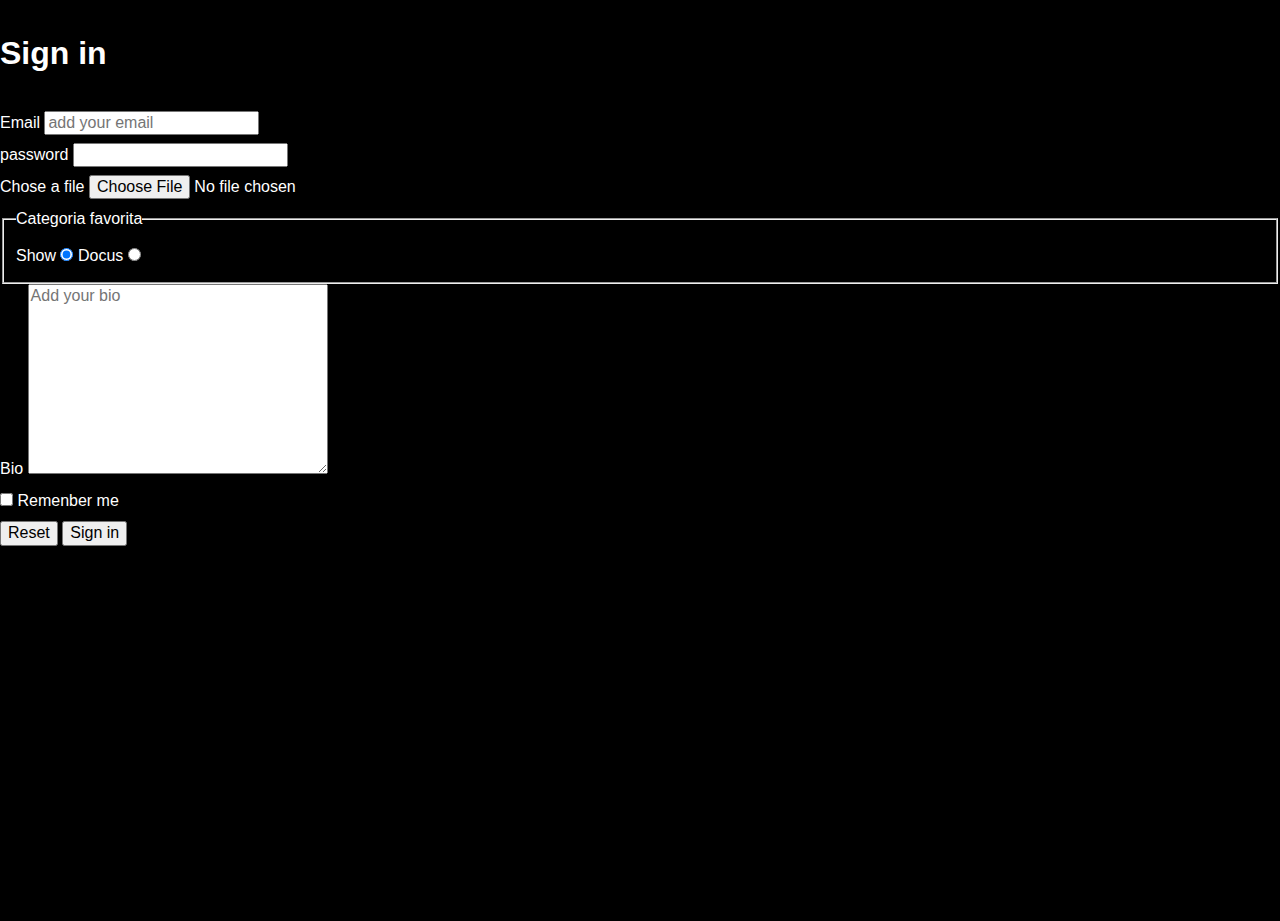
==== sign-in.html @ 2ece7bfe "trabajo sobre el formulario" ====
<!DOCTYPE html>
<html lang="en">
  <head>
    <meta charset="UTF-8" />
    <meta name="viewport" content="width=device-width, initial-scale=1.0" />
    <link rel="stylesheet" href="styles/normalize.css" />
    <link rel="stylesheet" href="styles/variables.css" />
    <link rel="stylesheet" href="styles/common.css" />
    <link rel="stylesheet" href="styles/componets.css" />
    <title>Sign in | codeflix</title>
  </head>
  <body class="main__container">
    <div>
      <h1>Sign in</h1>
      <form action="registro.html" method="POST">
        <div>
          <label for="email">Email</label>
          <input
            type="email"
            id="email"
            placeholder="add your email"
            name="email"
          />
        </div>
        <div>
          <label for="password">password</label>
          <input type="password" name="password" />
        </div>
        <div>
          <label for="file">Chose a file</label>
          <input
            type="file"
            name="file"
            id="file"
            accept="image/png, image/jpeg"
          />
        </div>
        <fieldset>
          <legend>Categoria favorita</legend>
          <label for="show">Show</label>
          <input type="radio" id="show" name="category" value="show" checked />
          <label for="docus">Docus</label>
          <input type="radio" id="docus" name="category" value="docue" />
        </fieldset>
        <div>
          <label for="bio">Bio</label>
          <textarea
            name="bio"
            id="bio"
            cols="30"
            rows="10"
            placeholder="Add your bio"
          ></textarea>
        </div>
        <div>
          <input type="checkbox" id="remenber" name="remenber" />
          <label for="remenber">Remenber me</label>
        </div>
        <div>
          <button type="reset">Reset</button>
          <input type="submit" value="Sign in" />
        </div>
      </form>
    </div>
  </body>
</html>
---- styles/variables.css ----
:root{
    --black: #000;
    --white: #fff;
    --main-brand-color: #e50914;
    --main-brand-color-light: #e44e54;
    font-family: sans-serif;
}
---- styles/common.css ----
@import url("variables.css");

/***** RESET ******/
html {
    box-sizing: border-box;
    font-size: 62.5%; /* 1 rem = 10px */    
}
*, *:before, *:after {
    box-sizing: inherit;
}
body {
    font-size: 1.6rem;
    line-height: 2;
    background-color:var(--black);
    color: var(--white);
}

.main__container{
    width: 100vw;
    height: 100vh;
    overflow: hidden;
    color: var(--white);
}

.no--margin{
    margin: 0;
}

.no--underline{
    text-decoration: none;
}

.hidden--xs{
    display: none;
}
---- styles/componets.css ----
@import url("variables.css");

.btn{
    color: var(--white);
    background-color: var(--main-brand-color);
    padding: 1rem;
    border-radius: .5rem;
    border: 1px solid var(--main-brand-color);
    font-size: 1.1rem;
    margin: .5rem;
    text-transform: uppercase;
}

/* RESPONSIVE */
@media screen and (min-width: 768px){
    .hidden--xs{
        display: block;
    }
}
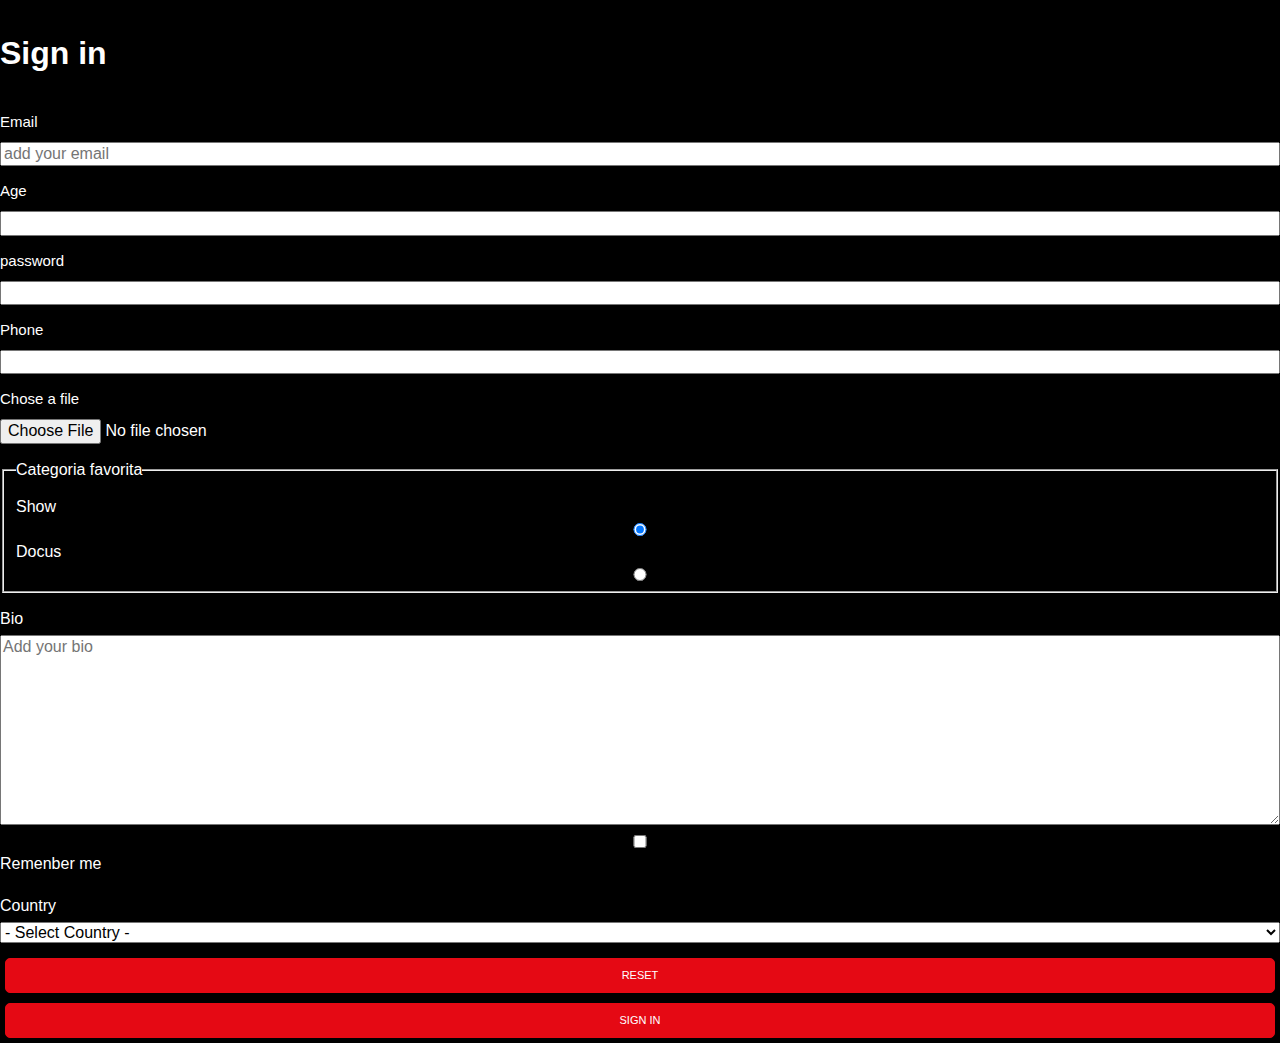
==== commit a5522123: "COmienzo a estilar el formulario" ====
--- a/sign-in.html
+++ b/sign-in.html
@@ -12,9 +12,9 @@
   <body class="main__container">
     <div>
       <h1>Sign in</h1>
-      <form action="registro.html" method="POST">
-        <div>
-          <label for="email">Email</label>
+      <form class="form" action="registro.html" method="POST">
+        <div class="form__element">
+          <label class="form__label" for="email">Email</label class="form__label">
           <input
             type="email"
             id="email"
@@ -22,12 +22,24 @@
             name="email"
           />
         </div>
-        <div>
-          <label for="password">password</label>
+        <div class="form__element">
+          <label class="form__label" for="age">Age</label class="form__label">
+          <input
+            type="text"
+            id="age"
+            name="age"
+          />
+        </div>
+        <div class="form__element">
+          <label class="form__label" for="password">password</label>
           <input type="password" name="password" />
         </div>
-        <div>
-          <label for="file">Chose a file</label>
+        <div class="form__element">
+            <label class="form__label" for="phone">Phone</label>
+            <input type="tel" name="phone" />
+          </div>
+        <div class="form__element">
+          <label class="form__label" for="file">Chose a file</label>
           <input
             type="file"
             name="file"
@@ -35,14 +47,14 @@
             accept="image/png, image/jpeg"
           />
         </div>
-        <fieldset>
+        <fieldset class="form__element">
           <legend>Categoria favorita</legend>
           <label for="show">Show</label>
           <input type="radio" id="show" name="category" value="show" checked />
           <label for="docus">Docus</label>
           <input type="radio" id="docus" name="category" value="docue" />
         </fieldset>
-        <div>
+        <div class="form__element">
           <label for="bio">Bio</label>
           <textarea
             name="bio"
@@ -52,13 +64,21 @@
             placeholder="Add your bio"
           ></textarea>
         </div>
-        <div>
+        <div class="form__element">
           <input type="checkbox" id="remenber" name="remenber" />
           <label for="remenber">Remenber me</label>
         </div>
-        <div>
-          <button type="reset">Reset</button>
-          <input type="submit" value="Sign in" />
+        <div class="form__element">
+          <label for="country">Country</label>
+          <select name="country" id="country">
+            <option value="">- Select Country -</option>
+            <option value="esp">Espa;a</option>
+            <option value="us">USA</option>
+          </select>
+        </div>
+        <div class="form__element">
+          <button class="btn" type="reset">Reset</button>
+          <input class="btn" type="submit" value="Sign in" />
         </div>
       </form>
     </div>
--- a/styles/componets.css
+++ b/styles/componets.css
@@ -11,6 +11,18 @@
     text-transform: uppercase;
 }
 
+.form__element{
+    display: flex;
+    flex-direction: column;
+    margin-bottom: 1rem;
+}
+
+.form__label{
+    margin-bottom: .5rem;
+    font-size: 1.5rem;
+    font-weight: 400;
+}
+
 /* RESPONSIVE */
 @media screen and (min-width: 768px){
     .hidden--xs{
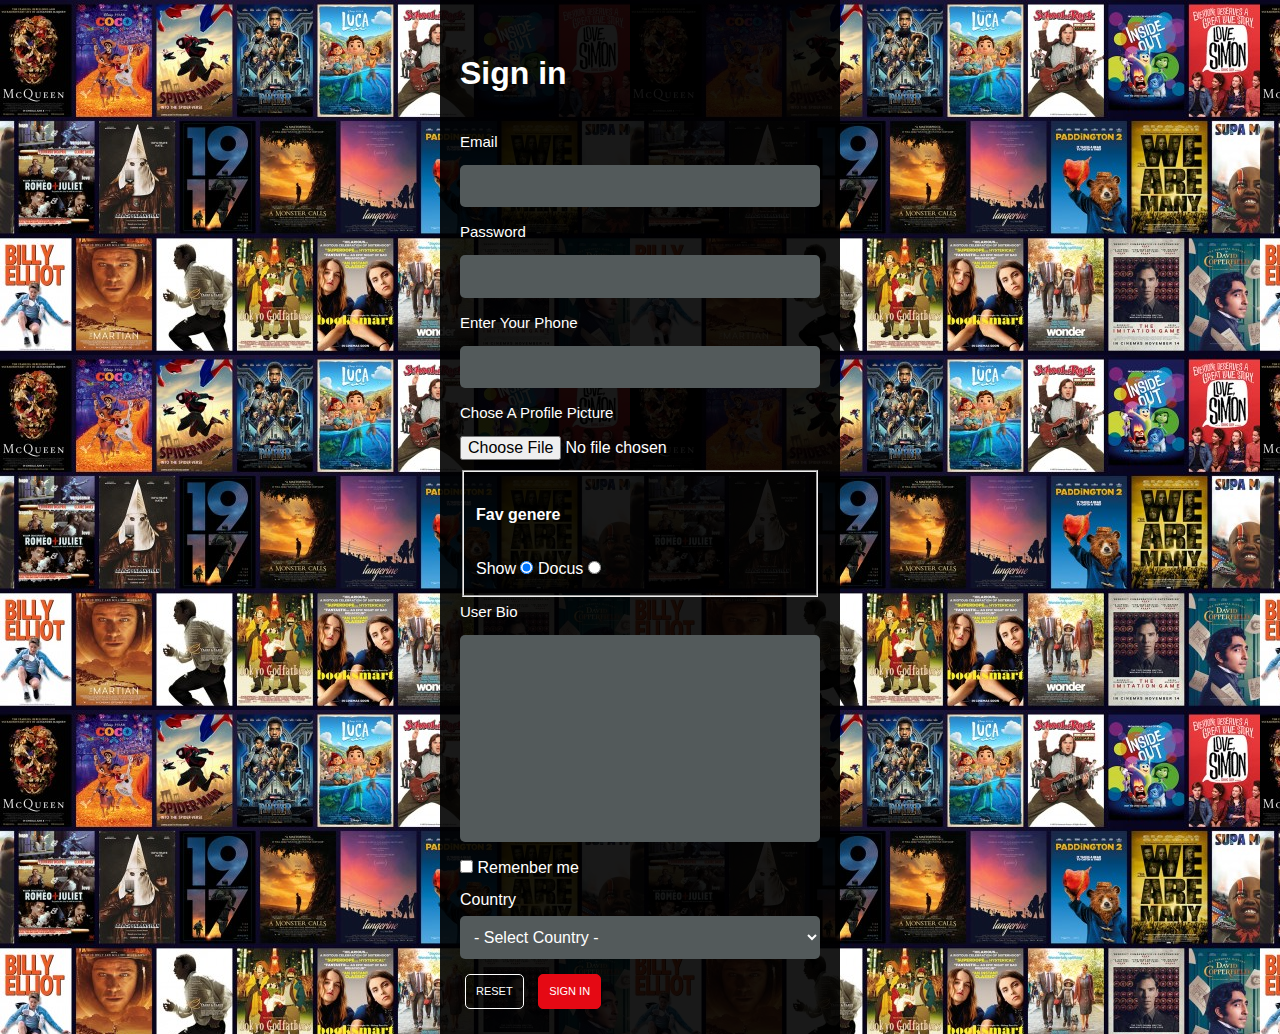
==== commit 4ebc1c20: "Finalizo el formulario de suscripcion" ====
--- a/sign-in.html
+++ b/sign-in.html
@@ -7,77 +7,71 @@
     <link rel="stylesheet" href="styles/variables.css" />
     <link rel="stylesheet" href="styles/common.css" />
     <link rel="stylesheet" href="styles/componets.css" />
+    <link rel="stylesheet" href="styles/sign-in.css" />
     <title>Sign in | codeflix</title>
   </head>
-  <body class="main__container">
-    <div>
+  <body>
+    <div class="form__box">
       <h1>Sign in</h1>
       <form class="form" action="registro.html" method="POST">
         <div class="form__element">
-          <label class="form__label" for="email">Email</label class="form__label">
-          <input
-            type="email"
-            id="email"
-            placeholder="add your email"
-            name="email"
-          />
-        </div>
-        <div class="form__element">
-          <label class="form__label" for="age">Age</label class="form__label">
-          <input
-            type="text"
-            id="age"
-            name="age"
-          />
+          <label class="form__label" for="email">Email</label>
+          <input class="form__input" type="email" id="email" name="email" />
         </div>
         <div class="form__element">
           <label class="form__label" for="password">password</label>
-          <input type="password" name="password" />
+          <input class="form__input" type="password" name="password" />
         </div>
         <div class="form__element">
-            <label class="form__label" for="phone">Phone</label>
-            <input type="tel" name="phone" />
-          </div>
+          <label class="form__label" for="phone">enter your phone</label>
+          <input class="form__input" type="tel" name="phone" />
+        </div>
         <div class="form__element">
-          <label class="form__label" for="file">Chose a file</label>
+          <label class="form__label" for="file">Chose a profile picture</label>
           <input
+            class=""
             type="file"
             name="file"
             id="file"
             accept="image/png, image/jpeg"
           />
         </div>
-        <fieldset class="form__element">
-          <legend>Categoria favorita</legend>
+        <fieldset class="">
+          <h4>Fav genere</h4>
           <label for="show">Show</label>
           <input type="radio" id="show" name="category" value="show" checked />
           <label for="docus">Docus</label>
           <input type="radio" id="docus" name="category" value="docue" />
         </fieldset>
         <div class="form__element">
-          <label for="bio">Bio</label>
+          <label class="form__label" for="bio">user bio</label>
           <textarea
+            class="form__input no--resize"
             name="bio"
             id="bio"
             cols="30"
             rows="10"
-            placeholder="Add your bio"
           ></textarea>
         </div>
-        <div class="form__element">
-          <input type="checkbox" id="remenber" name="remenber" />
+        <div>
+          <input
+            class="form__input"
+            type="checkbox"
+            id="remenber"
+            name="remenber"
+          />
           <label for="remenber">Remenber me</label>
         </div>
         <div class="form__element">
           <label for="country">Country</label>
-          <select name="country" id="country">
+          <select class="form__input" name="country" id="country">
             <option value="">- Select Country -</option>
             <option value="esp">Espa;a</option>
             <option value="us">USA</option>
           </select>
         </div>
-        <div class="form__element">
-          <button class="btn" type="reset">Reset</button>
+        <div>
+          <button class="btn btn__secondary" type="reset">Reset</button>
           <input class="btn" type="submit" value="Sign in" />
         </div>
       </form>
--- a/styles/common.css
+++ b/styles/common.css
@@ -30,6 +30,10 @@
     text-decoration: none;
 }
 
+.no--resize{
+    resize: none;
+}
+
 .hidden--xs{
     display: none;
 }--- a/styles/componets.css
+++ b/styles/componets.css
@@ -11,6 +11,14 @@
     text-transform: uppercase;
 }
 
+.btn:hover{
+    cursor: pointer;
+}
+
+.btn__secondary{
+    background-color: rgba(0, 0, 0, 0);
+    border: 1px solid var(--white);
+}
 .form__element{
     display: flex;
     flex-direction: column;
@@ -18,9 +26,18 @@
 }
 
 .form__label{
-    margin-bottom: .5rem;
+    margin-bottom: .8rem;
     font-size: 1.5rem;
     font-weight: 400;
+    text-transform: capitalize;
+}
+
+.form__input{
+    padding: 1.2rem 1rem;
+    border-radius: .5rem;
+    background-color:rgb(83, 90, 91);
+    border: none;
+    color: var(--white);
 }
 
 /* RESPONSIVE */
--- a/styles/sign-in.css
+++ b/styles/sign-in.css
@@ -0,0 +1,20 @@
+
+
+.form__box{
+    width: 90vw;
+    margin: 0 auto;
+    padding-top: 4rem;
+    padding-bottom: 5rem;
+    padding: 2rem;
+}
+
+@media(min-width: 768px){
+    body{
+        background-image: url("../assets/app/catalog.jpg");
+    }
+
+    .form__box{
+        max-width: 400px ;
+        background-color: rgba(0, 0, 0, .9);
+    }
+}